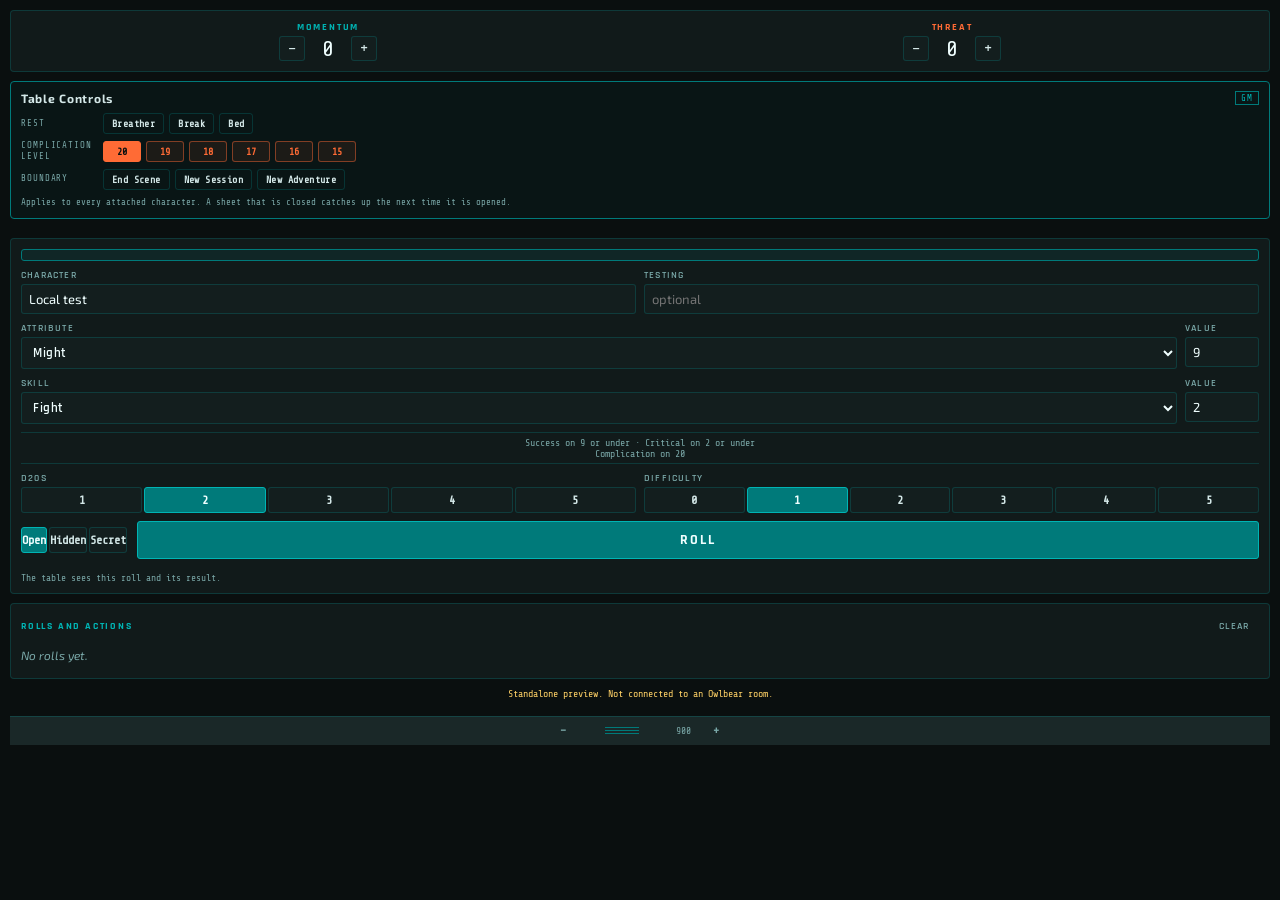
==== index.html @ 3b5f0b1b "0.9.10 — a room with no GM says so, and the relay names its failures FROM QA OF 0.9.9.  A ROOM WITH " ====
<!DOCTYPE html>
<html lang="en">
<head>
<meta charset="UTF-8">
<meta name="viewport" content="width=device-width, initial-scale=1.0">
<title>D&amp;M Rolls and Actions</title>
<link rel="preconnect" href="https://fonts.googleapis.com">
<link rel="preconnect" href="https://fonts.gstatic.com" crossorigin>
<link href="https://fonts.googleapis.com/css2?family=Rajdhani:wght@500;600;700&family=Exo+2:wght@400;500;600&family=Share+Tech+Mono&display=swap" rel="stylesheet">
<link rel="stylesheet" href="style.css">
</head>
<body>

<div id="app">

  <!-- 0.9.10. Reported from play: in a room with no GM, a player presses + on Momentum,
       the sheet moves and the pool never does. That is the design working — only the
       GM's background page writes room metadata, so with no GM nobody writes anything
       and every pool change is dropped. The single-writer rule is what stops two
       clients clobbering each other and is worth keeping; what was wrong is that it
       failed SILENTLY, so the tools looked broken rather than unattended. -->
  <p id="no-gm" class="no-gm" hidden>No GM in this room. Rolls still show, but Momentum,
    Threat and the shared log will not save until a GM joins.</p>

  <section class="pools">
    <div class="pool">
      <span class="pool-label">Momentum</span>
      <div class="pool-controls">
        <button class="step" data-pool="momentum" data-delta="-1" aria-label="Spend momentum">&minus;</button>
        <span class="pool-value" id="momentum-value">0</span>
        <button class="step" data-pool="momentum" data-delta="1" aria-label="Gain momentum">+</button>
      </div>
    </div>
    <div class="pool threat">
      <span class="pool-label">Threat</span>
      <div class="pool-controls">
        <button class="step" data-pool="threat" data-delta="-1" aria-label="Spend threat">&minus;</button>
        <span class="pool-value" id="threat-value">0</span>
        <button class="step" data-pool="threat" data-delta="1" aria-label="Add threat">+</button>
      </div>
    </div>
  </section>

  <!-- GM only. Hidden entirely for players by roller.js, not merely disabled: these
       push a boundary to every character at the table, and it should not look like
       something a player might be allowed to press. -->
  <section id="gm-panel" class="gm-panel" hidden>
    <div class="gm-panel-head">
      <h2>Table Controls</h2>
      <span class="gm-badge">GM</span>
    </div>
    <div class="gm-group">
      <span class="gm-group-label">Rest</span>
      <div class="gm-buttons">
        <button class="gm-btn" data-epoch="breather">Breather</button>
        <button class="gm-btn" data-epoch="break">Break</button>
        <button class="gm-btn" data-epoch="bed">Bed</button>
      </div>
    </div>
    <!-- 0.9.5. The Complication threshold for the whole room. The rulebook says a
         natural 20 complicates; lowering this makes a scene harder for everyone at
         once, which is the GM's lever and nobody else's. Threat-coloured because it
         raises the danger, the same thing Threat measures. -->
    <div class="gm-group">
      <span class="gm-group-label">Complication Level</span>
      <div class="gm-buttons" id="comp-at-seg">
        <button class="gm-btn danger" data-comp="20">20</button>
        <button class="gm-btn danger" data-comp="19">19</button>
        <button class="gm-btn danger" data-comp="18">18</button>
        <button class="gm-btn danger" data-comp="17">17</button>
        <button class="gm-btn danger" data-comp="16">16</button>
        <button class="gm-btn danger" data-comp="15">15</button>
      </div>
    </div>
    <div class="gm-group">
      <span class="gm-group-label">Boundary</span>
      <div class="gm-buttons">
        <button class="gm-btn" data-epoch="scene">End Scene</button>
        <button class="gm-btn" data-epoch="session">New Session</button>
        <button class="gm-btn" data-epoch="adventure">New Adventure</button>
      </div>
    </div>
    <p class="gm-note">Applies to every attached character. A sheet that is closed
      catches up the next time it is opened.</p>
  </section>

  <!-- GM only, 0.9.0. Answers the question the buttons above leave open: you pressed
       Bed, but who actually got it? Reads every token in the scene carrying a
       character and reports where each one stands. -->
  <section id="party-panel" class="party-panel" hidden>
    <div class="gm-panel-head">
      <h2>Party</h2>
      <span class="gm-badge">GM</span>
    </div>
    <ol id="party-list" class="party-list"></ol>
    <p class="gm-note" id="party-note">A character catches up when its sheet is next
      opened. Not synced means the character has never met this room and has nothing
      to catch up on.</p>
  </section>

  <section class="roller">
    <div id="char-banner" class="char-banner" hidden></div>
    <div class="grid-2">
      <label>Character
        <input type="text" id="char-name" placeholder="Name" maxlength="24">
      </label>
      <label>Testing
        <input type="text" id="roll-label" placeholder="optional" maxlength="40">
      </label>
    </div>

    <div class="stat-row">
      <label class="stat-pick">Attribute
        <select id="attr-key">
          <option value="might">Might</option>
          <option value="quickness">Quickness</option>
          <option value="insight">Insight</option>
          <option value="resolve">Resolve</option>
        </select>
      </label>
      <label class="stat-val">Value
        <input type="number" id="attr-val" min="0" max="20" value="9">
      </label>
    </div>

    <div class="stat-row">
      <label class="stat-pick">Skill
        <select id="skill-key">
          <option value="fight">Fight</option>
          <option value="move">Move</option>
          <option value="operate">Operate</option>
          <option value="sneak">Sneak</option>
          <option value="study">Study</option>
          <option value="survive">Survive</option>
          <option value="talk">Talk</option>
        </select>
      </label>
      <label class="stat-val">Value
        <input type="number" id="skill-val" min="0" max="20" value="2">
      </label>
    </div>

    <p class="rule-hint" id="rule-hint"></p>

    <div class="grid-2">
      <label>d20s
        <div class="segmented" id="dice-seg">
          <button data-dice="1">1</button>
          <button data-dice="2" class="on">2</button>
          <button data-dice="3">3</button>
          <button data-dice="4">4</button>
          <button data-dice="5">5</button>
        </div>
      </label>
      <label>Difficulty
        <div class="segmented" id="diff-seg">
          <button data-diff="0">0</button>
          <button data-diff="1" class="on">1</button>
          <button data-diff="2">2</button>
          <button data-diff="3">3</button>
          <button data-diff="4">4</button>
          <button data-diff="5">5</button>
        </div>
      </label>
    </div>

    <!-- 0.9.3. Three modes, replacing the GM-only Hidden checkbox.
         OPEN   — the table sees the roll and the result.
         HIDDEN — the table sees THAT you rolled, and nothing else. Anyone may use
                  it: a player concealing a result is ordinary play, and the table
                  still knows a roll happened.
         SECRET — nothing is sent at all, so no one can tell a roll occurred. GM
                  only, deliberately: a player rolling with no trace is the one
                  thing a shared log exists to prevent. -->
    <div class="roll-row">
      <div class="conceal" id="conceal-wrap">
        <div class="segmented" id="conceal-seg">
          <button data-conceal="open" class="on">Open</button>
          <button data-conceal="hidden">Hidden</button>
          <button data-conceal="secret" id="conceal-secret" hidden>Secret</button>
        </div>
      </div>
      <button id="roll-btn" class="primary">Roll</button>
    </div>
    <p class="conceal-hint" id="conceal-hint"></p>
  </section>

  <section class="log-section">
    <div class="log-header">
      <h2>Rolls and Actions</h2>
      <div class="log-header-actions">
        <button id="clear-log" class="ghost" hidden>Clear</button>
      </div>
    </div>
    <ol id="log" class="log"></ol>
  </section>

  <p id="status" class="status"></p>

  <!-- 0.9.3. Owlbear sizes the popover from the manifest and gives the viewer no
       edge to grab, so this IS the bottom edge: drag it and the panel follows.
       0.9.2 put +/- buttons in the log header instead, which was not what anyone
       means by resizable and was below the fold on a tall panel besides. The
       buttons survive here as the keyboard-reachable path, beside the grip. -->
  <div id="resizer" class="resizer" title="Drag to resize the panel">
    <button id="shorter" class="ghost icon-btn" aria-label="Make the panel shorter">&minus;</button>
    <div class="resizer-grip" role="separator" aria-label="Drag to resize the panel">
      <span></span><span></span><span></span>
    </div>
    <span id="height-value" class="height-value">900</span>
    <button id="taller" class="ghost icon-btn" aria-label="Make the panel taller">+</button>
  </div>
</div>

<script type="module" src="roller.js"></script>
</body>
</html>
---- style.css ----
/* -------------------------------------------------------------
   Palette lifted from dnm-character-creator.html v1.10 so the panel
   reads as the same product as the character creator.
   ------------------------------------------------------------- */
:root {
  --teal: #00B4B4;
  --teal-dim: #007a7a;
  --teal-glow: rgba(0, 180, 180, 0.25);
  --teal-faint: rgba(0, 180, 180, 0.08);
  --bg: #0a0f0f;
  --bg3: #131e1e;
  --bg4: #1a2828;
  --panel: #111a1a;
  --border: rgba(0, 180, 180, 0.2);
  --border-bright: rgba(0, 180, 180, 0.6);
  --text: #d4e8e8;
  --text-dim: #7aa8a8;
  --text-bright: #f0ffff;
  --accent: #ff6b35;
  --warning: #ffd166;
  --font-display: 'Rajdhani', sans-serif;
  --font-body: 'Exo 2', sans-serif;
  --font-mono: 'Share Tech Mono', monospace;
}

* { margin: 0; padding: 0; box-sizing: border-box; }

body {
  padding: 10px;
  background: var(--bg);
  color: var(--text);
  font-family: var(--font-body);
  font-size: 13px;
}

#app { display: flex; flex-direction: column; gap: 9px; }

section {
  background: var(--panel);
  border: 1px solid var(--border);
  border-radius: 4px;
  padding: 10px;
}

label {
  display: flex;
  flex-direction: column;
  gap: 3px;
  font-family: var(--font-display);
  font-size: 10px;
  font-weight: 600;
  color: var(--text-dim);
  text-transform: uppercase;
  letter-spacing: .12em;
}

input[type="text"], input[type="number"], select {
  background: var(--bg3);
  border: 1px solid var(--border);
  border-radius: 3px;
  color: var(--text-bright);
  padding: 6px 7px;
  font-size: 13px;
  font-family: var(--font-body);
  width: 100%;
}
select { font-family: var(--font-display); font-weight: 600; letter-spacing: .04em; }
input:focus, select:focus { outline: none; border-color: var(--border-bright); box-shadow: 0 0 0 2px var(--teal-faint); }

/* Pools ---------------------------------------------------- */
.pools { display: flex; gap: 10px; }
.pool { flex: 1; text-align: center; }
.pool-label {
  display: block;
  font-family: var(--font-display);
  font-size: 10px;
  font-weight: 700;
  letter-spacing: .18em;
  text-transform: uppercase;
  color: var(--teal);
  margin-bottom: 3px;
}
.pool.threat .pool-label { color: var(--accent); }
.pool-controls { display: flex; align-items: center; justify-content: center; gap: 8px; }
.pool-value {
  font-family: var(--font-mono);
  font-size: 22px;
  min-width: 30px;
  color: var(--text-bright);
}
/* 0.9.7. A run of presses is summed and sent once, so between the last press and the
   room confirming it this number is the client's expectation rather than the room's
   answer. Dimmed and underlined while that is true: the value is right, and the panel
   is not pretending it has been agreed yet. */
.pool-value.unsettled {
  opacity: 0.72;
  text-decoration: underline dotted;
  text-underline-offset: 3px;
}

button {
  font-family: var(--font-display);
  font-weight: 600;
  cursor: pointer;
  border-radius: 3px;
  border: 1px solid var(--border);
  background: var(--bg3);
  color: var(--text);
  padding: 5px 9px;
  font-size: 13px;
}
button:hover:not(:disabled) { border-color: var(--border-bright); color: var(--text-bright); }
button:disabled { opacity: .25; cursor: not-allowed; }

.step { width: 26px; padding: 4px 0; font-size: 15px; line-height: 1; }

.primary {
  flex: 1;
  background: var(--teal-dim);
  border-color: var(--teal);
  color: var(--text-bright);
  font-size: 14px;
  font-weight: 700;
  letter-spacing: .16em;
  text-transform: uppercase;
  padding: 9px 20px;
}
.primary:hover { background: var(--teal); color: var(--bg); }

.ghost { background: none; border-color: transparent; color: var(--text-dim); font-size: 10px; letter-spacing: .1em; text-transform: uppercase; }
.ghost:hover { color: var(--accent); border-color: transparent; }

/* Roller --------------------------------------------------- */
.roller { display: flex; flex-direction: column; gap: 8px; }
.grid-2 { display: grid; grid-template-columns: 1fr 1fr; gap: 8px; }
.stat-row { display: grid; grid-template-columns: 1fr 74px; gap: 8px; }

.rule-hint {
  font-family: var(--font-mono);
  font-size: 10px;
  color: var(--text-dim);
  text-align: center;
  padding: 4px 0;
  border-top: 1px solid var(--border);
  border-bottom: 1px solid var(--border);
}
/* 0.9.10. The Complication clause on its own line. It wrapped to two lines anyway, so
   the break is put where it reads. */
.rule-hint-comp { display: block; }
/* Threat's colour, because a raised Complication range IS extra danger — the same thing
   Threat measures — and a player who misses the change plays on the wrong odds. */
.rule-hint-comp.raised { color: var(--accent); }

/* 0.9.10. Warning colour rather than Threat's orange: nothing is wrong with the game,
   something is missing from the room. */
.no-gm {
  background: rgba(255, 209, 102, 0.12);
  border: 1px solid var(--warning);
  border-radius: 4px;
  color: var(--warning);
  font-size: 11px;
  line-height: 1.45;
  padding: 8px 10px;
}

.segmented { display: flex; gap: 2px; }
.segmented button { flex: 1; padding: 5px 0; font-family: var(--font-mono); font-size: 12px; }
.segmented button.on {
  background: var(--teal-dim);
  border-color: var(--teal);
  color: var(--text-bright);
}

.roll-row { display: flex; align-items: center; gap: 10px; }
.hidden-toggle {
  flex-direction: row;
  align-items: center;
  gap: 5px;
  color: var(--warning);
  font-size: 10px;
  white-space: nowrap;
}
.hidden-toggle input { accent-color: var(--warning); width: auto; }

/* Log ------------------------------------------------------ */
.log-header { display: flex; justify-content: space-between; align-items: center; margin-bottom: 4px; }
.log-header h2 {
  font-family: var(--font-display);
  font-size: 10px;
  font-weight: 700;
  text-transform: uppercase;
  letter-spacing: .18em;
  color: var(--teal);
}

/* 0.9.2: was a flat 220px, which meant a taller panel produced more empty space and
   the same eight visible entries. Viewport-relative so the log actually uses the
   height the resize control buys, with a floor for short windows. */
.log { list-style: none; max-height: clamp(200px, 46vh, 1000px); overflow-y: auto; }
.log .empty { color: var(--text-dim); font-style: italic; padding: 6px 0; font-size: 12px; }

.entry { border-top: 1px solid var(--border); padding: 7px 0; }
.entry:first-child { border-top: none; }
/* 0.9.2: tinted as well as rule-marked, so a hidden roll is separable from a public
   one while scanning the log rather than only on reading the entry. */
.entry.is-hidden { border-left: 2px solid var(--warning); padding-left: 7px;
  background: rgba(255, 209, 102, 0.04); }

.entry-head { display: flex; gap: 7px; align-items: baseline; flex-wrap: wrap; }
.entry-head strong {
  font-family: var(--font-display);
  font-size: 13px;
  font-weight: 700;
  letter-spacing: .04em;
  color: var(--text-bright);
}
.entry-label { color: var(--text-dim); font-size: 11px; font-style: italic; }
.entry-test { font-family: var(--font-mono); font-size: 10px; color: var(--text-dim); margin-top: 2px; }

.dice { display: flex; gap: 4px; margin: 5px 0; flex-wrap: wrap; }
.die {
  width: 24px; height: 24px;
  display: grid; place-items: center;
  border-radius: 3px;
  font-family: var(--font-mono);
  font-size: 12px;
  background: var(--bg3);
  border: 1px solid var(--border);
  color: var(--text-dim);
}
.die.success { background: var(--teal-dim); border-color: var(--teal); color: var(--text-bright); }
.die.crit { background: var(--teal); border-color: var(--text-bright); color: var(--bg); font-weight: 700; }
.die.complication { background: rgba(255,107,53,.15); border-color: var(--accent); color: var(--accent); font-weight: 700; }

/* v0.8.0: GM table controls. Visually separated from the roll controls above it,
   because pressing one of these affects every character at the table rather than
   just this window. */
.gm-panel {
  border: 1px solid var(--teal-dim);
  background: rgba(0, 122, 122, 0.06);
  padding: 9px 10px;
  margin-bottom: 10px;
}
.gm-panel-head {
  display: flex; align-items: center; justify-content: space-between;
  margin-bottom: 8px;
}
.gm-panel-head h2 { margin: 0; font-size: 12px; letter-spacing: 0.06em; }
.gm-badge {
  font-family: var(--font-mono); font-size: 9px; letter-spacing: 0.12em;
  color: var(--teal); border: 1px solid var(--teal-dim); padding: 1px 5px;
}
.gm-group { display: flex; align-items: center; gap: 8px; margin-bottom: 6px; }
.gm-group-label {
  font-family: var(--font-mono); font-size: 9px; letter-spacing: 0.1em;
  /* 0.9.5B: was 56px, which wrapped "Complication Level" mid-word and pushed the
     number buttons out of line with the rows above and below it. Sized to the
     longest label rather than the shortest, and given a line-height so a two-line
     label still sits level with its buttons. */
  text-transform: uppercase; color: var(--text-dim); width: 74px; flex: none;
  line-height: 1.25;
}
.gm-buttons { display: flex; flex-wrap: wrap; gap: 5px; }
.gm-btn {
  font-family: var(--font-mono); font-size: 10px; letter-spacing: 0.04em;
  padding: 4px 8px; cursor: pointer;
  background: transparent; color: var(--text); border: 1px solid var(--border);
}
.gm-btn:hover:not(:disabled) { border-color: var(--teal); color: var(--teal); }
.gm-btn:disabled { opacity: 0.4; cursor: not-allowed; }
/* Armed state for the two-step confirm. Deliberately loud: an armed button is one
   click from affecting every character at the table. */
.gm-btn.armed {
  border-color: var(--accent); color: var(--accent);
  background: rgba(255, 107, 53, 0.12);
}
.gm-note {
  font-family: var(--font-mono); font-size: 9px; line-height: 1.5;
  color: var(--text-dim); margin: 6px 0 0;
}

/* v0.9.0: party panel. Same framing as the table controls above it — this is GM
   furniture, not something a player is meant to be looking at — but it is read
   rather than pressed, so the rows are quiet and the status is the only colour. */
.party-panel {
  border: 1px solid var(--teal-dim);
  background: rgba(0, 122, 122, 0.06);
  padding: 9px 10px;
  margin-bottom: 10px;
}
.party-list { list-style: none; max-height: clamp(150px, 24vh, 560px); overflow-y: auto; }
.party-row { border-top: 1px solid var(--border); padding: 6px 0; }
.party-row:first-child { border-top: none; }
.party-head { display: flex; align-items: baseline; gap: 8px; }
.party-name {
  font-family: var(--font-display); font-size: 13px; font-weight: 700;
  letter-spacing: .04em; color: var(--text-bright);
  flex: 1; overflow: hidden; text-overflow: ellipsis; white-space: nowrap;
}
.party-spirit { font-family: var(--font-mono); font-size: 10px; color: var(--text-dim); flex: none; }
.party-status {
  font-family: var(--font-mono); font-size: 9px; letter-spacing: .1em;
  text-transform: uppercase; padding: 1px 5px; border: 1px solid; flex: none;
}
.party-status.is-current { color: var(--teal); border-color: var(--teal-dim); }
.party-status.is-behind { color: var(--accent); border-color: var(--accent); background: rgba(255,107,53,.12); }
.party-status.is-unsynced { color: var(--text-dim); border-color: var(--border); }
.party-detail { font-family: var(--font-mono); font-size: 9px; color: var(--accent); margin-top: 3px; }
.party-empty { color: var(--text-dim); font-style: italic; padding: 6px 0; font-size: 12px; }

.entry-sum { font-family: var(--font-mono); font-size: 10px; color: var(--text-dim); }
.entry-sum.pass { color: var(--teal); }
.entry-sum.fail { color: var(--accent); }

/* v1.17: action entries. Marked down the left edge so a GM scanning the feed can tell
   at a glance which lines are dice and which are somebody spending from a pool. The
   label is not italic here, unlike a roll's optional label, because on an action it
   carries the actual content — the ability or item name. */
.entry.entry-action { border-left: 2px solid var(--teal-dim); padding-left: 7px; }
.entry.entry-action .entry-label { font-style: normal; color: var(--text); }
.entry-sum.pool-momentum { color: var(--teal); }
.entry-sum.pool-threat { color: var(--accent); }

.status { font-size: 10px; color: var(--warning); min-height: 13px; text-align: center; font-family: var(--font-mono); }

/* Selected-character banner --------------------------------- */
.char-banner {
  font-family: var(--font-mono); font-size: 10px;
  background: var(--teal-faint); border: 1px solid var(--teal-dim);
  border-radius: 3px; padding: 5px 7px; color: var(--teal);
  display: flex; justify-content: space-between; gap: 8px;
}
.char-banner .warn { color: var(--accent); }
input[readonly] { opacity: .7; cursor: not-allowed; }

/* ============================================================
   SCROLLBARS (0.9.2)
   ------------------------------------------------------------
   The panel inherits the browser's default scrollbars, which on Windows are a
   light grey slab against a near-black panel and are the most obviously
   un-themed thing in the extension. Styled with both the standard properties
   and the WebKit pseudo-elements: Firefox reads the former, Chromium and the
   Owlbear desktop build read the latter, and neither alone covers the table.
   ============================================================ */
* {
  scrollbar-width: thin;
  scrollbar-color: var(--teal-dim) var(--bg);
}

*::-webkit-scrollbar { width: 10px; height: 10px; }
*::-webkit-scrollbar-track {
  background: var(--bg);
  border-left: 1px solid var(--border);
}
*::-webkit-scrollbar-thumb {
  background: linear-gradient(180deg, var(--teal-dim), #05494a);
  border: 1px solid var(--border-bright);
  border-radius: 0;              /* squared off, matching the panel chrome */
}
*::-webkit-scrollbar-thumb:hover {
  background: var(--teal);
  box-shadow: 0 0 8px var(--teal-glow);
}
*::-webkit-scrollbar-corner { background: var(--bg); }

/* ============================================================
   PANEL RESIZER (0.9.3)
   ------------------------------------------------------------
   Owlbear sizes the popover from the manifest and gives the viewer no edge to
   grab. This strip is the substitute bottom edge: sticky to the foot of the
   page so it is always reachable, whatever the log is doing above it.

   0.9.2 shipped +/- buttons in the log header instead. Nobody found them, and
   they were not resizing in the sense anyone means it. They remain here beside
   the grip because a drag is not keyboard reachable.
   ============================================================ */
.resizer {
  position: sticky;
  bottom: 0;
  display: flex;
  align-items: center;
  justify-content: center;
  gap: 8px;
  padding: 5px 8px;
  margin-top: 6px;
  background: var(--bg4);
  border-top: 1px solid var(--border);
  cursor: ns-resize;
  touch-action: none;          /* the drag is ours, not the browser's scroll */
  user-select: none;
}

.resizer:hover { border-top-color: var(--border-bright); }
.resizer.is-dragging { background: var(--teal-faint); border-top-color: var(--teal); }

/* Three short bars: the conventional "this is draggable" mark. */
.resizer-grip {
  display: flex;
  flex-direction: column;
  gap: 2px;
  padding: 4px 22px;
  cursor: ns-resize;
}

.resizer-grip span {
  display: block;
  width: 34px;
  height: 1px;
  background: var(--teal-dim);
}

.resizer:hover .resizer-grip span,
.resizer.is-dragging .resizer-grip span { background: var(--teal); }

.height-value {
  font-family: var(--font-mono);
  font-size: 0.6rem;
  color: var(--text-dim);
  min-width: 28px;
  text-align: center;
}

.icon-btn {
  font-family: var(--font-mono);
  font-size: 0.72rem;
  line-height: 1;
  padding: 2px 7px;
  min-width: 0;
  cursor: pointer;
}

.icon-btn:disabled { opacity: 0.35; cursor: default; box-shadow: none; }

/* ============================================================
   HIDDEN ROLL BADGE (0.9.2)
   ------------------------------------------------------------
   Warning-coloured and boxed, deliberately unlike every other tag in the log.
   The previous treatment appended "(hidden)" to the character name in the same
   weight and colour, which read as part of the name. Whether a roll reached
   the table is the one thing about it that must not be missable.
   ============================================================ */
.entry-hidden-tag {
  font-family: var(--font-mono);
  font-size: 0.55rem;
  letter-spacing: 0.14em;
  text-transform: uppercase;
  padding: 1px 5px;
  margin-left: 6px;
  white-space: nowrap;
  border: 1px solid;
}

/* Two colours because they mean two different things, and reading one as the other
   is a real misunderstanding at the table: HIDDEN told the others you rolled,
   SECRET told them nothing. Warning amber for the first, accent orange for the
   second, which is the stronger signal in this palette. */
.entry-hidden-tag.is-hidden {
  color: var(--warning);
  border-color: rgba(255, 209, 102, 0.5);
  background: rgba(255, 209, 102, 0.1);
}

.entry-hidden-tag.is-secret {
  color: var(--accent);
  border-color: rgba(255, 107, 53, 0.55);
  background: rgba(255, 107, 53, 0.12);
}

/* The mode picker under the Roll button. */
.conceal { display: flex; align-items: center; }
.conceal-hint {
  font-family: var(--font-mono);
  font-size: 0.6rem;
  color: var(--text-dim);
  margin: 6px 0 0;
  min-height: 1em;
}

/* ============================================================
   PARTY: OPEN SHEET (0.9.2)
   ============================================================ */
.party-open {
  font-family: var(--font-mono);
  font-size: 0.55rem;
  letter-spacing: 0.1em;
  text-transform: uppercase;
  padding: 2px 7px;
  margin-left: 6px;
  white-space: nowrap;
}

/* ============================================================
   COMPLICATION RANGE + MOMENTUM CLAIM (0.9.5)
   ============================================================ */

/* Threat-coloured, because lowering the Complication range raises the danger, which
   is the thing Threat measures. Distinct from the boundary buttons beside them so a
   press meant for End Scene is not aimed here by mistake. */
.gm-btn.danger {
  color: var(--accent);
  border-color: rgba(255, 107, 53, 0.45);
  background: rgba(255, 107, 53, 0.08);
  min-width: 38px;
}

.gm-btn.danger:hover:not(:disabled) {
  border-color: var(--accent);
  box-shadow: 0 0 10px rgba(255, 107, 53, 0.35);
}

/* The chosen threshold. Filled rather than outlined, so the current setting reads at
   a glance from across the panel. */
.gm-btn.danger.on {
  background: var(--accent);
  color: var(--bg);
  border-color: var(--accent);
}

.claim-momentum {
  display: inline-block;
  margin-top: 5px;
  font-family: var(--font-mono);
  font-size: 0.55rem;
  letter-spacing: 0.1em;
  text-transform: uppercase;
  padding: 3px 8px;
  color: var(--teal);
  border: 1px solid var(--teal-dim);
  background: var(--teal-faint);
  cursor: pointer;
}

.claim-momentum:hover:not(:disabled) {
  border-color: var(--teal);
  color: var(--text-bright);
  box-shadow: 0 0 10px var(--teal-glow);
}

/* Greyed once taken, and greyed for anyone it does not belong to. Both are "you
   cannot press this", so they look the same. */
.claim-momentum:disabled {
  opacity: 0.4;
  cursor: default;
  box-shadow: none;
  border-style: dashed;
}
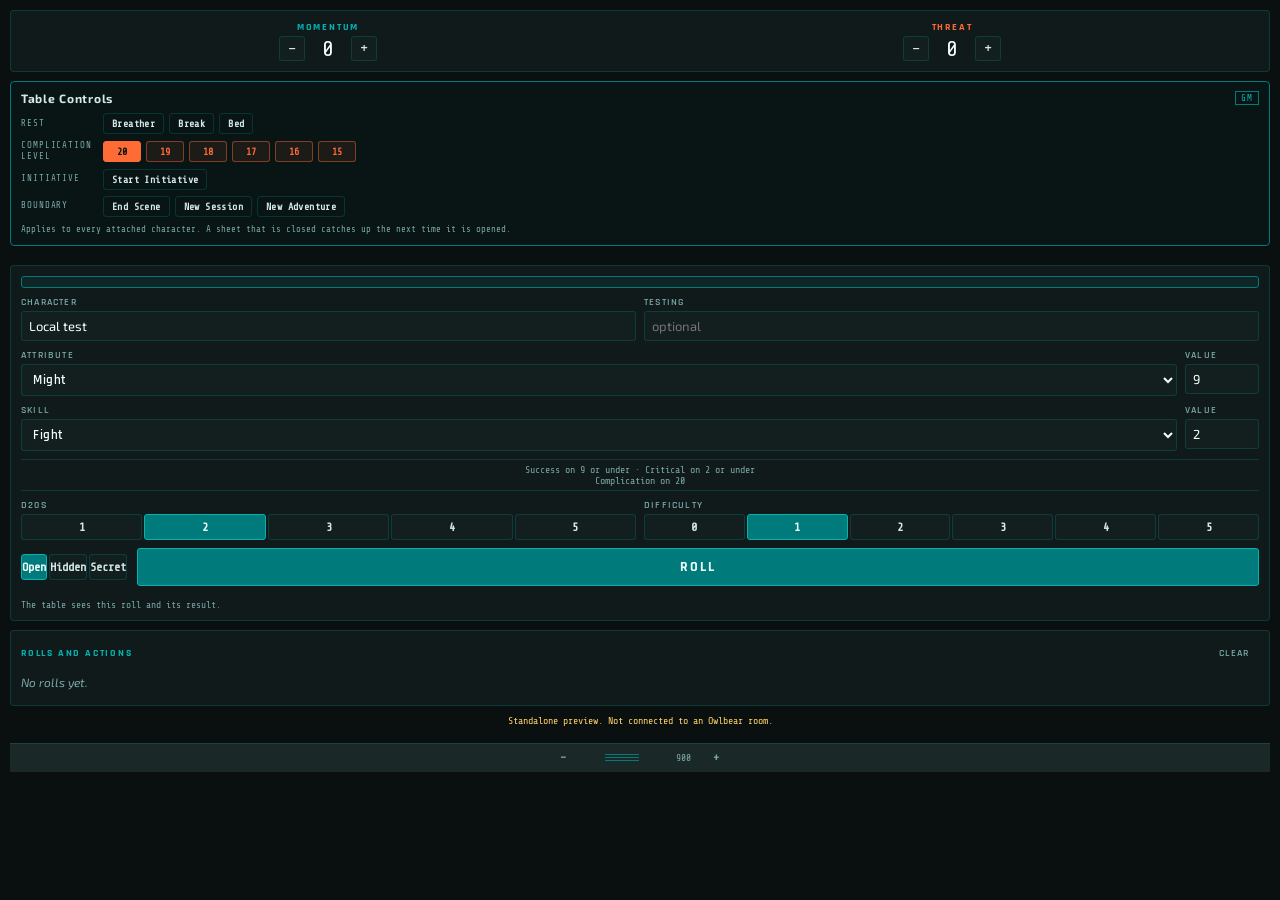
==== commit c1b50f38: "1.4 — initiative, and a party panel the table can see Extension only. The creator is unchanged at 2." ====
--- a/index.html
+++ b/index.html
@@ -73,6 +73,12 @@
       </div>
     </div>
     <div class="gm-group">
+      <span class="gm-group-label">Initiative</span>
+      <div class="gm-buttons">
+        <button class="gm-btn" id="init-start">Start Initiative</button>
+      </div>
+    </div>
+    <div class="gm-group">
       <span class="gm-group-label">Boundary</span>
       <div class="gm-buttons">
         <button class="gm-btn" data-epoch="scene">End Scene</button>
@@ -84,18 +90,75 @@
       catches up the next time it is opened.</p>
   </section>
 
-  <!-- GM only, 0.9.0. Answers the question the buttons above leave open: you pressed
+  <!-- 1.4. Deliberately NOT inside #gm-panel: players see this one. The GM gets the
+       controls, everyone gets the list, and a row the GM has hidden is not in the
+       room's metadata at all rather than merely undrawn — see readInitiative(). -->
+  <section id="initiative" class="initiative" hidden>
+    <div class="gm-panel-head">
+      <h2>Initiative</h2>
+      <span id="init-round" class="init-round"></span>
+      <div id="init-gm-controls" class="init-controls" hidden>
+        <button type="button" id="init-next" class="gm-btn">Next Round</button>
+        <button type="button" id="init-end" class="ghost">End</button>
+      </div>
+    </div>
+    <ol id="init-list" class="init-list"></ol>
+    <!-- GM only. Auto-grows the way the sheet's Injuries and Truths do: type a name,
+         press enter, and a fresh blank row appears under it. -->
+    <div id="init-add-row" class="init-add" hidden>
+      <input type="text" id="init-add" class="init-add-input" placeholder="Add an adversary…"
+        maxlength="32" spellcheck="false" autocomplete="off">
+    </div>
+    <p class="gm-note" id="init-note"></p>
+  </section>
+
+  <!-- 0.9.0, shared with the table from 1.4. Answers the question the buttons above leave open: you pressed
        Bed, but who actually got it? Reads every token in the scene carrying a
        character and reports where each one stands. -->
   <section id="party-panel" class="party-panel" hidden>
     <div class="gm-panel-head">
       <h2>Party</h2>
       <span class="gm-badge">GM</span>
+      <button type="button" id="party-share" class="ghost party-share"
+        title="Whether the players can see this panel">Shared</button>
+      <button type="button" id="party-backup" class="ghost party-backup"
+        title="Every character in this scene, as codes you can keep">Back up</button>
     </div>
     <ol id="party-list" class="party-list"></ol>
     <p class="gm-note" id="party-note">A character catches up when its sheet is next
       opened. Not synced means the character has never met this room and has nothing
       to catch up on.</p>
+
+    <!-- 1.3. Filled by renderBackup(). A textarea rather than a straight download
+         because an extension runs in an iframe Owlbear owns, and whether a
+         programmatic download is permitted there is Owlbear's decision, not ours.
+         Select-and-copy always works; the download button is the convenience. -->
+    <div id="backup" class="backup" hidden>
+      <div class="backup-head">
+        <span id="backup-summary" class="backup-summary"></span>
+        <button type="button" id="backup-copy" class="ghost">Copy</button>
+        <button type="button" id="backup-download" class="ghost">Download</button>
+        <button type="button" id="backup-close" class="ghost">Close</button>
+      </div>
+      <textarea id="backup-text" class="backup-text" readonly rows="6"
+        spellcheck="false"></textarea>
+      <p class="gm-note">Keep this somewhere outside Owlbear. Any one of these codes
+        pastes back in through Attach D&amp;M character on a token.</p>
+    </div>
+
+    <!-- 1.3. Characters whose token has left the scene. Only ever shown while NO
+         token holds that character, so there is never a choice between two copies
+         and never a click that can put a stale one over a live one. -->
+    <div id="recovery" class="recovery" hidden>
+      <div class="recovery-head">
+        <h3>Lost characters</h3>
+        <span id="recovery-count" class="recovery-count"></span>
+      </div>
+      <ol id="recovery-list" class="recovery-list"></ol>
+      <p class="gm-note">These were on tokens that are no longer in this scene. Saved
+        in this browser only, for 30 days. A character disappears from this list as
+        soon as a token is carrying it again.</p>
+    </div>
   </section>
 
   <section class="roller">
--- a/style.css
+++ b/style.css
@@ -229,7 +229,15 @@
   color: var(--text-dim);
 }
 .die.success { background: var(--teal-dim); border-color: var(--teal); color: var(--text-bright); }
-.die.crit { background: var(--teal); border-color: var(--text-bright); color: var(--bg); font-weight: 700; }
+/* 1.2. The same yellow the character sheet paints a critical, not teal. A crit is the
+   rarest and best thing a roll can do, and it read as just another success here while it
+   glowed on the sheet — the same die in two colours depending on where you looked. Both
+   halves already defined --warning as #ffd166; only this rule disagreed. */
+.die.crit {
+  background: var(--warning); border-color: var(--warning); color: var(--bg);
+  font-weight: 700;
+  box-shadow: 0 0 12px rgba(255,209,102,0.5);
+}
 .die.complication { background: rgba(255,107,53,.15); border-color: var(--accent); color: var(--accent); font-weight: 700; }
 
 /* v0.8.0: GM table controls. Visually separated from the roll controls above it,
@@ -241,11 +249,14 @@
   padding: 9px 10px;
   margin-bottom: 10px;
 }
+/* 1.3: gap and an auto margin rather than space-between, because the Party head
+   gained a third child and space-between would have spread the badge away from the
+   button it belongs beside. */
 .gm-panel-head {
-  display: flex; align-items: center; justify-content: space-between;
+  display: flex; align-items: center; gap: 8px;
   margin-bottom: 8px;
 }
-.gm-panel-head h2 { margin: 0; font-size: 12px; letter-spacing: 0.06em; }
+.gm-panel-head h2 { margin: 0; font-size: 12px; letter-spacing: 0.06em; margin-right: auto; }
 .gm-badge {
   font-family: var(--font-mono); font-size: 9px; letter-spacing: 0.12em;
   color: var(--teal); border: 1px solid var(--teal-dim); padding: 1px 5px;
@@ -291,13 +302,42 @@
 .party-list { list-style: none; max-height: clamp(150px, 24vh, 560px); overflow-y: auto; }
 .party-row { border-top: 1px solid var(--border); padding: 6px 0; }
 .party-row:first-child { border-top: none; }
-.party-head { display: flex; align-items: baseline; gap: 8px; }
+/* 1.3: wraps, and the name has a floor. The row was three children and is now up
+   to six, and .party-name is the only one that gives way — with overflow:hidden its
+   automatic minimum size is 0, so without a floor it collapses to nothing and its
+   neighbours spill over where it used to be. That is the same fault that put the
+   sheet's Roll button outside the panel in 2.1; a zero-width flex child does not
+   clip, it overlaps. */
+.party-head { display: flex; align-items: baseline; gap: 8px; flex-wrap: wrap; }
 .party-name {
   font-family: var(--font-display); font-size: 13px; font-weight: 700;
   letter-spacing: .04em; color: var(--text-bright);
-  flex: 1; overflow: hidden; text-overflow: ellipsis; white-space: nowrap;
+  flex: 1 1 9ch; min-width: 9ch;
+  overflow: hidden; text-overflow: ellipsis; white-space: nowrap;
 }
 .party-spirit { font-family: var(--font-mono); font-size: 10px; color: var(--text-dim); flex: none; }
+/* 1.3. Exhaustion initials and the injury count. Both warning yellow, the same
+   --warning the sheet uses for a critical, because both mean the same thing at a
+   glance: look here before you decide what happens next. */
+.party-exhaustion { display: inline-flex; gap: 3px; flex: none; }
+.party-mark {
+  font-family: var(--font-mono);
+  font-size: 9px;
+  line-height: 1;
+  padding: 2px 3px;
+  border: 1px solid var(--warning);
+  border-radius: 2px;
+  color: var(--warning);
+  cursor: help;
+}
+.party-injuries {
+  font-family: var(--font-mono);
+  font-size: 10px;
+  color: var(--warning);
+  flex: none;
+  cursor: help;
+}
+
 .party-status {
   font-family: var(--font-mono); font-size: 9px; letter-spacing: .1em;
   text-transform: uppercase; padding: 1px 5px; border: 1px solid; flex: none;
@@ -544,3 +584,122 @@
   box-shadow: none;
   border-style: dashed;
 }
+
+/* -------------------------------------------------------------
+   Lost characters and backups (1.3)
+   ------------------------------------------------------------- */
+.recovery, .backup {
+  margin-top: 10px;
+  padding-top: 8px;
+  border-top: 1px solid var(--border);
+}
+.recovery-head { display: flex; align-items: center; gap: 6px; margin-bottom: 6px; }
+.recovery-head h3 {
+  margin: 0; font-family: var(--font-display); font-size: 11px;
+  letter-spacing: 0.06em; color: var(--warning); font-weight: 700;
+}
+.recovery-count {
+  font-family: var(--font-mono); font-size: 9px; color: var(--warning);
+  border: 1px solid var(--warning); border-radius: 2px; padding: 0 4px;
+}
+.recovery-list { list-style: none; max-height: clamp(120px, 20vh, 400px); overflow-y: auto; }
+.recovery-row { border-top: 1px solid var(--border); padding: 6px 0; }
+.recovery-row:first-child { border-top: none; }
+.recovery-head-row { display: flex; align-items: baseline; gap: 8px; flex-wrap: wrap; }
+.recovery-name {
+  font-family: var(--font-display); font-size: 12px; font-weight: 700;
+  letter-spacing: .04em; color: var(--text-bright);
+  /* Same floor the party row needs, and for the same reason: with overflow
+     hidden its automatic minimum size is 0, so it would collapse rather than
+     ellipsise and let the timestamp sit on top of it. */
+  flex: 1 1 9ch; min-width: 9ch;
+  overflow: hidden; text-overflow: ellipsis; white-space: nowrap;
+}
+.recovery-when { font-family: var(--font-mono); font-size: 9px; color: var(--text-dim); flex: none; }
+.recovery-actions { display: flex; flex-wrap: wrap; gap: 4px; margin-top: 4px; }
+.recovery-actions .ghost { padding: 2px 4px; }
+.recovery-forget { margin-left: auto; }
+
+.backup-head { display: flex; align-items: center; gap: 6px; margin-bottom: 6px; flex-wrap: wrap; }
+.backup-summary {
+  font-family: var(--font-mono); font-size: 10px; color: var(--text-dim);
+  margin-right: auto;
+}
+.backup-text {
+  width: 100%;
+  background: var(--bg);
+  color: var(--text);
+  border: 1px solid var(--border);
+  font-family: var(--font-mono);
+  font-size: 10px;
+  padding: 6px;
+  resize: vertical;
+}
+
+/* -------------------------------------------------------------
+   Initiative (1.4)
+   -------------------------------------------------------------
+   Shown to the whole table, not just the GM, so it sits outside .gm-panel and
+   carries no GM colouring of its own. */
+.initiative {
+  background: var(--panel);
+  border: 1px solid var(--border);
+  padding: 9px 10px;
+}
+.init-round {
+  font-family: var(--font-mono); font-size: 10px; letter-spacing: .08em;
+  color: var(--teal); border: 1px solid var(--teal-dim); padding: 1px 5px;
+}
+.init-controls { display: flex; gap: 4px; align-items: center; }
+/* Lit when everyone has acted. It never fires on its own — a round that ended
+   itself while someone was still deciding would be worse than no tracker — so this
+   is an invitation, not a state. */
+.gm-btn.ready {
+  border-color: var(--teal); color: var(--bg); background: var(--teal);
+  box-shadow: 0 0 8px var(--teal-glow);
+}
+.init-list { list-style: none; max-height: clamp(120px, 24vh, 460px); overflow-y: auto; }
+.init-row {
+  display: flex; align-items: center; gap: 6px; flex-wrap: wrap;
+  border-top: 1px solid var(--border); padding: 5px 0;
+}
+.init-row:first-child { border-top: none; }
+/* Done. Dimmed rather than struck through or reordered: the row has to stay where
+   it is so the order still reads, and it has to stay legible so the GM can undo it. */
+.init-row.is-acted .init-name { color: var(--text-dim); opacity: .55; }
+.init-name {
+  font-family: var(--font-display); font-size: 13px; font-weight: 700;
+  letter-spacing: .04em; color: var(--text-bright);
+  /* Same floor every other row in this panel needs: with overflow hidden its
+     automatic minimum size is 0, so without it the name collapses and the buttons
+     sit on top of where it was. */
+  flex: 1 1 8ch; min-width: 8ch;
+  overflow: hidden; text-overflow: ellipsis; white-space: nowrap;
+}
+.init-name.is-npc { color: var(--accent); }
+.init-moves { display: inline-flex; flex-direction: column; gap: 1px; flex: none; }
+.init-move {
+  font-size: 8px; line-height: 1; padding: 1px 3px; letter-spacing: 0;
+}
+.init-move:disabled { opacity: .25; cursor: default; }
+.init-move:disabled:hover { color: var(--text-dim); }
+.init-hidden-mark {
+  font-family: var(--font-mono); font-size: 9px; color: var(--warning);
+  border: 1px solid var(--warning); border-radius: 2px; padding: 0 3px;
+  flex: none; cursor: help;
+}
+.init-row-actions { display: flex; gap: 3px; flex: none; margin-left: auto; }
+.init-row-actions .ghost { padding: 2px 4px; }
+.init-drop { color: var(--accent); }
+.init-empty { color: var(--text-dim); font-style: italic; padding: 6px 0; font-size: 12px; }
+.init-add { margin-top: 6px; }
+.init-add-input {
+  width: 100%;
+  background: var(--bg); color: var(--text);
+  border: 1px dashed var(--border); padding: 5px 6px;
+  font-family: var(--font-body); font-size: 12px;
+}
+.init-add-input:focus { border-style: solid; border-color: var(--border-bright); outline: none; }
+
+/* The GM's switch for whether the table can see the party panel. */
+.party-share.is-on { color: var(--teal); }
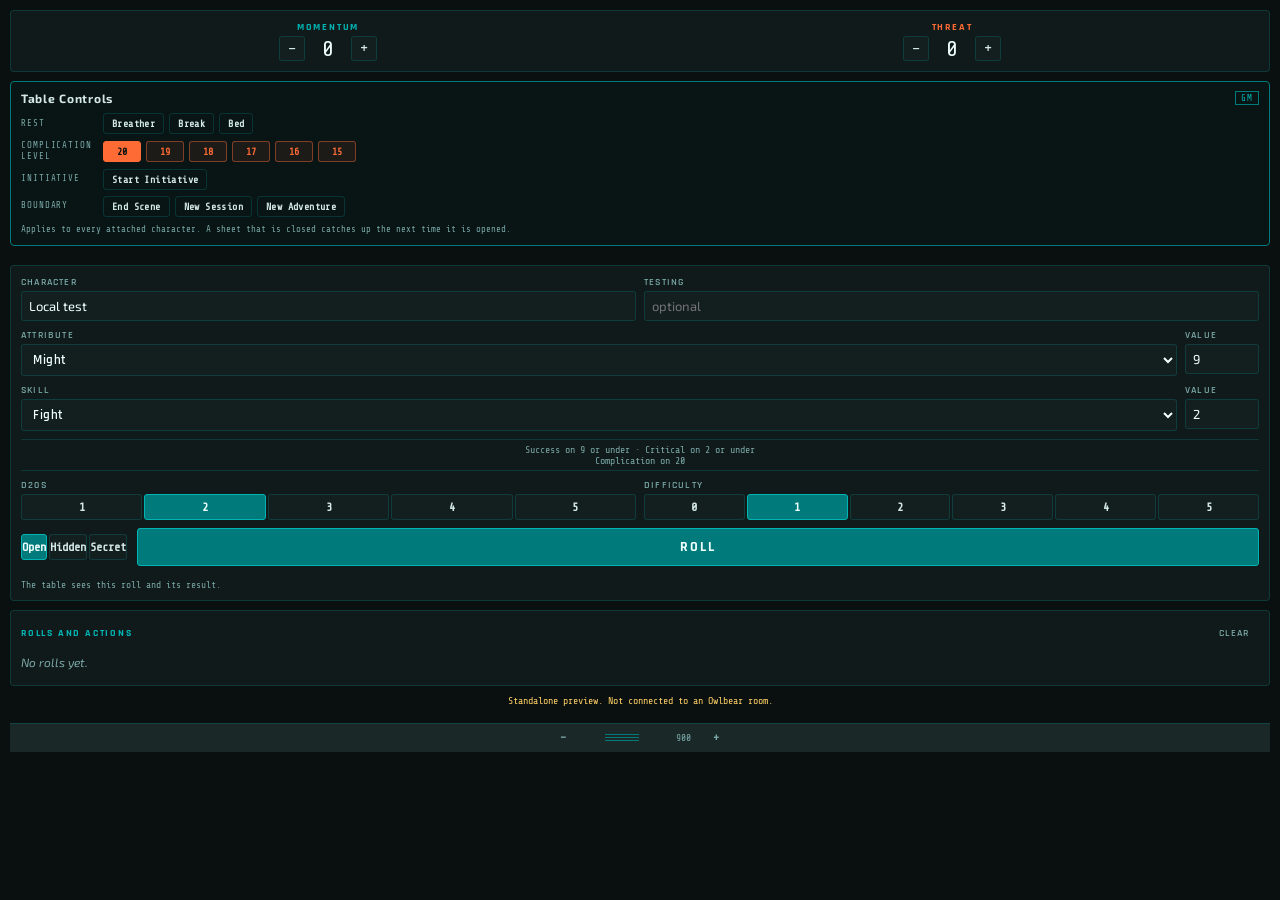
==== commit e72258f4: "1.5 — GM tools A GM-only panel listing every way the Gamemaster's Guide, Chapter 4, gives the GM to " ====
--- a/index.html
+++ b/index.html
@@ -47,6 +47,10 @@
   <section id="gm-panel" class="gm-panel" hidden>
     <div class="gm-panel-head">
       <h2>Table Controls</h2>
+      <!-- 1.5. Lit while the GM has rushed the table: the three rests below are greyed
+           until the next End Scene. -->
+      <span id="rushed-badge" class="rushed-badge" hidden
+        title="No rest before the next scene (GM Guide p.101). Lift it in GM Tools.">Rushed</span>
       <span class="gm-badge">GM</span>
     </div>
     <div class="gm-group">
@@ -90,41 +94,34 @@
       catches up the next time it is opened.</p>
   </section>
 
-  <!-- 1.4. Deliberately NOT inside #gm-panel: players see this one. The GM gets the
-       controls, everyone gets the list, and a row the GM has hidden is not in the
-       room's metadata at all rather than merely undrawn — see readInitiative(). -->
-  <section id="initiative" class="initiative" hidden>
-    <div class="gm-panel-head">
-      <h2>Initiative</h2>
-      <span id="init-round" class="init-round"></span>
-      <div id="init-gm-controls" class="init-controls" hidden>
-        <button type="button" id="init-next" class="gm-btn">Next Round</button>
-        <button type="button" id="init-end" class="ghost">End</button>
-      </div>
-    </div>
-    <ol id="init-list" class="init-list"></ol>
-    <!-- GM only. Auto-grows the way the sheet's Injuries and Truths do: type a name,
-         press enter, and a fresh blank row appears under it. -->
-    <div id="init-add-row" class="init-add" hidden>
-      <input type="text" id="init-add" class="init-add-input" placeholder="Add an adversary…"
-        maxlength="32" spellcheck="false" autocomplete="off">
-    </div>
-    <p class="gm-note" id="init-note"></p>
-  </section>
-
-  <!-- 0.9.0, shared with the table from 1.4. Answers the question the buttons above leave open: you pressed
-       Bed, but who actually got it? Reads every token in the scene carrying a
-       character and reports where each one stands. -->
+  <!-- 1.5. GM Tools: every way the GM gains and spends Threat, round tickers, hazards,
+       starting Threat and the NPC roster. Drawn by gmpanel.js, which draws the same
+       panel in its own docked popover (gm.html) when popped out. GM only. -->
+  <section id="gm-tools" class="gm-panel gm-tools" hidden></section>
+
+  <!-- 0.9.0, shared with the table from 1.4, and the initiative tracker folded into
+       it in 1.4B. It was a separate panel for one release and printed the same four
+       names the party list was already printing, with a different set of buttons
+       beside them. One list, one row per combatant. -->
   <section id="party-panel" class="party-panel" hidden>
     <div class="gm-panel-head">
       <h2>Party</h2>
       <span class="gm-badge">GM</span>
+      <span id="init-round" class="init-round" hidden></span>
+      <button type="button" id="init-next" class="gm-btn init-next" hidden>Next Round</button>
+      <button type="button" id="init-end" class="ghost" hidden>End</button>
       <button type="button" id="party-share" class="ghost party-share"
         title="Whether the players can see this panel">Shared</button>
       <button type="button" id="party-backup" class="ghost party-backup"
         title="Every character in this scene, as codes you can keep">Back up</button>
     </div>
     <ol id="party-list" class="party-list"></ol>
+    <!-- GM only, and only while a round is running. Auto-grows the way the sheet's
+         Injuries and Truths do: type a name, press enter, a fresh blank appears. -->
+    <div id="init-add-row" class="init-add" hidden>
+      <input type="text" id="init-add" class="init-add-input" placeholder="Add an adversary…"
+        maxlength="32" spellcheck="false" autocomplete="off">
+    </div>
     <p class="gm-note" id="party-note">A character catches up when its sheet is next
       opened. Not synced means the character has never met this room and has nothing
       to catch up on.</p>
--- a/style.css
+++ b/style.css
@@ -516,18 +516,6 @@
   min-height: 1em;
 }
 
-/* ============================================================
-   PARTY: OPEN SHEET (0.9.2)
-   ============================================================ */
-.party-open {
-  font-family: var(--font-mono);
-  font-size: 0.55rem;
-  letter-spacing: 0.1em;
-  text-transform: uppercase;
-  padding: 2px 7px;
-  margin-left: 6px;
-  white-space: nowrap;
-}
 
 /* ============================================================
    COMPLICATION RANGE + MOMENTUM CLAIM (0.9.5)
@@ -637,50 +625,31 @@
 }
 
 /* -------------------------------------------------------------
-   Initiative (1.4)
+   Initiative (1.4, folded into the party panel in 1.4B)
    -------------------------------------------------------------
-   Shown to the whole table, not just the GM, so it sits outside .gm-panel and
-   carries no GM colouring of its own. */
-.initiative {
-  background: var(--panel);
-  border: 1px solid var(--border);
-  padding: 9px 10px;
-}
+   There is no initiative panel any more — these style the initiative half of a
+   party row, and the round controls in the party header. */
 .init-round {
   font-family: var(--font-mono); font-size: 10px; letter-spacing: .08em;
   color: var(--teal); border: 1px solid var(--teal-dim); padding: 1px 5px;
-}
-.init-controls { display: flex; gap: 4px; align-items: center; }
-/* Lit when everyone has acted. It never fires on its own — a round that ended
-   itself while someone was still deciding would be worse than no tracker — so this
-   is an invitation, not a state. */
+  flex: none;
+}
+.init-next { font-size: 10px; padding: 2px 6px; flex: none; }
+/* Lit when everyone has acted. It never fires on its own — a round that ended itself
+   while someone was still deciding would be worse than no tracker — so this is an
+   invitation, not a state. */
 .gm-btn.ready {
   border-color: var(--teal); color: var(--bg); background: var(--teal);
   box-shadow: 0 0 8px var(--teal-glow);
 }
-.init-list { list-style: none; max-height: clamp(120px, 24vh, 460px); overflow-y: auto; }
-.init-row {
-  display: flex; align-items: center; gap: 6px; flex-wrap: wrap;
-  border-top: 1px solid var(--border); padding: 5px 0;
-}
-.init-row:first-child { border-top: none; }
-/* Done. Dimmed rather than struck through or reordered: the row has to stay where
-   it is so the order still reads, and it has to stay legible so the GM can undo it. */
-.init-row.is-acted .init-name { color: var(--text-dim); opacity: .55; }
-.init-name {
-  font-family: var(--font-display); font-size: 13px; font-weight: 700;
-  letter-spacing: .04em; color: var(--text-bright);
-  /* Same floor every other row in this panel needs: with overflow hidden its
-     automatic minimum size is 0, so without it the name collapses and the buttons
-     sit on top of where it was. */
-  flex: 1 1 8ch; min-width: 8ch;
-  overflow: hidden; text-overflow: ellipsis; white-space: nowrap;
-}
-.init-name.is-npc { color: var(--accent); }
+/* Done. Dimmed rather than struck through or reordered: the row has to stay where it
+   is so the order still reads, and legible so the GM can undo it. */
+.party-row.is-acted .party-name { color: var(--text-dim); opacity: .55; }
+.party-row.is-acted .party-spirit,
+.party-row.is-acted .party-exhaustion,
+.party-row.is-acted .party-injuries { opacity: .55; }
 .init-moves { display: inline-flex; flex-direction: column; gap: 1px; flex: none; }
-.init-move {
-  font-size: 8px; line-height: 1; padding: 1px 3px; letter-spacing: 0;
-}
+.init-move { font-size: 8px; line-height: 1; padding: 1px 3px; letter-spacing: 0; }
 .init-move:disabled { opacity: .25; cursor: default; }
 .init-move:disabled:hover { color: var(--text-dim); }
 .init-hidden-mark {
@@ -688,10 +657,9 @@
   border: 1px solid var(--warning); border-radius: 2px; padding: 0 3px;
   flex: none; cursor: help;
 }
-.init-row-actions { display: flex; gap: 3px; flex: none; margin-left: auto; }
-.init-row-actions .ghost { padding: 2px 4px; }
+.party-row-actions { display: flex; gap: 3px; flex: none; margin-left: auto; }
+.party-row-actions .ghost { padding: 2px 4px; }
 .init-drop { color: var(--accent); }
-.init-empty { color: var(--text-dim); font-style: italic; padding: 6px 0; font-size: 12px; }
 .init-add { margin-top: 6px; }
 .init-add-input {
   width: 100%;
@@ -701,5 +669,218 @@
 }
 .init-add-input:focus { border-style: solid; border-color: var(--border-bright); outline: none; }
 
+/* 1.4B: the name is the link to the sheet now, which is what freed the room on the
+   row for the initiative controls. Styled as the name it already was — a button
+   that looks like a button would just be the old Sheet button wearing a new label. */
+.party-name.is-link {
+  background: none; border: none; padding: 0; margin: 0;
+  text-align: left; cursor: pointer; font: inherit;
+  font-family: var(--font-display); font-size: 13px; font-weight: 700;
+  letter-spacing: .04em; color: var(--text-bright);
+}
+.party-name.is-link:hover { color: var(--teal); text-decoration: underline; }
+.party-name.is-npc { color: var(--accent); }
+
 /* The GM's switch for whether the table can see the party panel. */
 .party-share.is-on { color: var(--teal); }
+
+/* -------------------------------------------------------------
+   GM Tools (1.5)
+   -------------------------------------------------------------
+   The same framing as Table Controls — GM furniture — with sections that fold, because
+   the whole of Chapter 4 does not fit open at once beside a roller. Gains are drawn in
+   teal and spends in Threat's orange, so the two halves read apart at a glance. */
+.gm-tools { padding: 9px 10px; }
+.gm-tools.is-popped .gm-panel-head { margin-bottom: 0; }
+.gmt-head { flex-wrap: wrap; }
+.gmt-threat { display: inline-flex; align-items: baseline; gap: 5px; }
+.gmt-threat-label { font-family: var(--font-mono); font-size: 9px; letter-spacing: .12em; text-transform: uppercase; color: var(--accent); }
+.gmt-threat-value { font-family: var(--font-mono); font-size: 16px; color: var(--text-bright); }
+
+.gm-sec { border-top: 1px solid var(--border); padding: 4px 0; }
+.gm-sec-head {
+  display: flex; align-items: center; gap: 6px; cursor: pointer; list-style: none;
+  font-family: var(--font-display); font-size: 11px; font-weight: 700;
+  letter-spacing: .1em; text-transform: uppercase; color: var(--teal); padding: 3px 0;
+}
+.gm-sec-head::-webkit-details-marker { display: none; }
+.gm-sec-head::before { content: "\25B8"; font-size: 9px; color: var(--text-dim); }
+.gm-sec[open] > .gm-sec-head::before { content: "\25BE"; }
+.gm-sec-body { padding: 4px 0 6px; display: flex; flex-direction: column; gap: 6px; }
+
+.gm-info {
+  font-family: var(--font-mono); font-size: 9px; line-height: 1; color: var(--text-dim);
+  border: 1px solid var(--border); border-radius: 50%; width: 14px; height: 14px;
+  display: inline-grid; place-items: center; cursor: help;
+}
+
+/* The grid of rule buttons. Each cell is a button plus whatever it needs (a stepper, a
+   cost readout), and wraps rather than squeezing: a zero-width flex child spills over its
+   neighbours, which is the fault layout.test.mjs watches for. */
+.gmt-grid { display: flex; flex-direction: column; gap: 4px; }
+.gmt-cell, .gmt-row { display: flex; align-items: center; gap: 6px; flex-wrap: wrap; }
+.gmt-wrap { flex-wrap: wrap; }
+.gmt-cell .gm-btn { flex: 0 1 auto; text-align: left; }
+.gm-btn.gmt-gain { color: var(--teal); border-color: var(--teal-dim); }
+.gm-btn.gmt-spend { color: var(--accent); border-color: rgba(255, 107, 53, 0.45); }
+.gm-btn.gmt-wide { width: 100%; text-align: left; white-space: normal; }
+.gm-btn.armed { border-color: var(--accent); color: var(--accent); background: rgba(255, 107, 53, 0.12); }
+.gmt-cost { font-family: var(--font-mono); font-size: 10px; color: var(--accent); }
+.gmt-mini { font-family: var(--font-mono); font-size: 9px; color: var(--text-dim); text-transform: uppercase; letter-spacing: .08em; }
+.gmt-subhead {
+  font-family: var(--font-mono); font-size: 9px; letter-spacing: .1em; text-transform: uppercase;
+  color: var(--text-dim); margin-top: 6px; cursor: help;
+}
+.gmt-actions { display: flex; flex-direction: column; gap: 4px; }
+
+.gm-stepper { display: inline-flex; align-items: center; gap: 2px; flex: none; }
+.gm-stepper-val { font-family: var(--font-mono); font-size: 12px; min-width: 18px; text-align: center; color: var(--text-bright); }
+.gm-step { font-size: 12px; padding: 1px 6px; letter-spacing: 0; }
+
+.gmt-check {
+  flex-direction: row; align-items: center; gap: 4px; text-transform: none;
+  letter-spacing: 0; font-family: var(--font-body); font-size: 11px; color: var(--text);
+  font-weight: 500; cursor: pointer;
+}
+.gmt-check input { width: auto; accent-color: var(--teal); }
+
+.gmt-banners:empty { display: none; }
+.gmt-banner {
+  display: flex; align-items: center; gap: 8px; justify-content: space-between;
+  font-size: 11px; padding: 6px 8px; border-radius: 3px; margin: 4px 0;
+}
+.gmt-banner.is-rushed { color: var(--warning); border: 1px solid var(--warning); background: rgba(255, 209, 102, 0.1); }
+.rushed-badge {
+  font-family: var(--font-mono); font-size: 9px; letter-spacing: .12em; text-transform: uppercase;
+  color: var(--warning); border: 1px solid var(--warning); padding: 1px 5px; cursor: help;
+}
+
+/* Tickers */
+.gmt-ticker { display: flex; align-items: center; gap: 4px; flex-wrap: wrap; }
+.gmt-ticker.is-off { opacity: .55; }
+.gmt-ticker input[type="checkbox"] { width: auto; accent-color: var(--teal); }
+.gmt-ticker-name { flex: 1 1 10ch; min-width: 10ch; padding: 3px 5px; font-size: 12px; }
+.gmt-eye.is-on, .gmt-pin.is-on { color: var(--teal); }
+.gmt-preset { flex: 1 1 12ch; min-width: 12ch; padding: 4px 5px; font-size: 12px; }
+.gmt-total { font-family: var(--font-mono); font-size: 10px; color: var(--accent); margin-right: auto; }
+
+/* Hazard builder */
+.gmt-hazard { display: flex; flex-direction: column; gap: 6px; }
+.gmt-hazard-name { padding: 4px 6px; font-size: 12px; }
+.gmt-hazard-result { font-family: var(--font-mono); font-size: 11px; color: var(--accent); }
+.gmt-avoid button, .gmt-stakes button { font-family: var(--font-display); font-size: 11px; padding: 4px 2px; }
+
+/* NPCs */
+.gmt-filter { flex: 1 1 10ch; min-width: 10ch; padding: 4px 6px; font-size: 12px; }
+.gmt-npc-wrap { border-top: 1px solid var(--border); padding: 5px 0; }
+.gmt-npc { display: flex; align-items: center; gap: 6px; flex-wrap: wrap; }
+.gmt-npc-name, .gmt-fighter-name {
+  background: none; border: none; padding: 0; text-align: left; cursor: pointer;
+  font-family: var(--font-display); font-size: 13px; font-weight: 700; letter-spacing: .04em;
+  color: var(--accent); flex: 1 1 9ch; min-width: 9ch;
+  overflow: hidden; text-overflow: ellipsis; white-space: nowrap;
+}
+.gmt-npc-name:hover, .gmt-fighter-name:hover { text-decoration: underline; color: var(--text-bright); }
+.gmt-npc-actions { display: flex; align-items: center; gap: 4px; flex-wrap: wrap; margin-top: 3px; }
+.gmt-npc-actions .ghost { padding: 2px 4px; }
+.gmt-tag {
+  font-family: var(--font-mono); font-size: 9px; color: var(--text-dim);
+  border: 1px solid var(--border); border-radius: 2px; padding: 0 4px; flex: none;
+}
+.gmt-tag.is-threat { color: var(--accent); border-color: rgba(255, 107, 53, 0.45); }
+.gmt-tag.is-sample { color: var(--warning); border-color: rgba(255, 209, 102, 0.5); }
+.gmt-sample-note { color: var(--warning); }
+.gmt-fighter { display: flex; align-items: center; gap: 5px; flex-wrap: wrap; padding: 4px 0; border-top: 1px solid var(--border); }
+.gmt-fighter.is-hidden .gmt-fighter-name { opacity: .8; }
+.gmt-fighter .gm-btn { padding: 2px 6px; }
+.gmt-pt { font-family: var(--font-mono); font-size: 10px; color: var(--warning); cursor: help; }
+
+.gmt-statblock {
+  border-left: 2px solid var(--accent); padding: 4px 0 4px 8px; margin: 2px 0 6px;
+  font-size: 11px; line-height: 1.45; display: flex; flex-direction: column; gap: 2px;
+}
+.gmt-sb-line { font-family: var(--font-mono); font-size: 10px; color: var(--text-bright); }
+.gmt-sb-facts { font-family: var(--font-mono); font-size: 10px; color: var(--text-dim); }
+.gmt-sb-item b { color: var(--text-bright); font-weight: 600; }
+.gmt-sb-notes { font-style: italic; color: var(--text-dim); }
+.gmt-sb-source { font-family: var(--font-mono); font-size: 9px; color: var(--text-dim); }
+
+.gmt-editor { display: flex; flex-direction: column; gap: 6px; }
+.gmt-field { flex: 1 1 8ch; min-width: 8ch; }
+.gmt-field input, .gmt-field textarea { padding: 4px 6px; font-size: 12px; }
+.gmt-editor .gmt-row .gmt-field { flex: 1 1 7ch; }
+
+.gmt-log { max-height: clamp(120px, 26vh, 420px); }
+.gmt-ref-item summary { cursor: pointer; font-size: 12px; color: var(--text); padding: 2px 0; }
+.gmt-ref-quote { font-size: 11px; line-height: 1.5; color: var(--text); margin: 3px 0; font-style: italic; }
+.gmt-tip-cite { font-family: var(--font-mono); font-size: 9px; color: var(--teal); }
+
+/* The one floating tooltip. Fixed, so it can leave the section it belongs to, and
+   clamped to the viewport in showTip(). */
+.gm-tip {
+  position: fixed; z-index: 200; pointer-events: none;
+  background: var(--bg4); border: 1px solid var(--border-bright); border-radius: 4px;
+  padding: 8px 10px; box-shadow: 0 6px 20px rgba(0, 0, 0, .55);
+  display: flex; flex-direction: column; gap: 4px;
+}
+.gm-tip[hidden] { display: none; }
+.gm-tip-title { font-family: var(--font-display); font-size: 12px; font-weight: 700; color: var(--text-bright); letter-spacing: .04em; }
+.gm-tip-quote { font-size: 11px; line-height: 1.5; color: var(--text); font-style: italic; }
+.gm-tip-cite { font-family: var(--font-mono); font-size: 9px; color: var(--teal); letter-spacing: .08em; }
+.gm-tip-note { font-size: 11px; line-height: 1.45; color: var(--warning); }
+
+/* The GM's private log lines in the roller's feed. */
+.entry.is-gm { border-left-color: var(--warning); background: rgba(255, 209, 102, 0.035); }
+.entry-hidden-tag.is-gm { color: var(--warning); border-color: rgba(255, 209, 102, 0.5); background: rgba(255, 209, 102, 0.08); }
+
+/* Rolling for an NPC: the Truth / Default choice in the banner. */
+.npc-mode { display: inline-flex; gap: 3px; flex-wrap: wrap; }
+.npc-mode-btn { padding: 1px 5px; font-size: 9px; text-transform: none; letter-spacing: 0; color: var(--text-dim); border: 1px solid var(--border); }
+.npc-mode-btn.on { color: var(--bg); background: var(--teal); border-color: var(--teal); }
+.char-banner { flex-wrap: wrap; }
+
+/* The popped-out page: the dock bar, and the sheet's pad, zoom and resize handles. These
+   mirror the creator's .obr-* rules so the two docked panels look like one product. */
+.gm-popover-page { padding: 0; }
+.gm-popover-page #app { padding: 0 10px 10px; }
+.gm-bar {
+  position: sticky; top: 0; z-index: 40; display: flex; align-items: center; gap: 8px;
+  padding: 7px 10px; margin-bottom: 8px; background: var(--panel); border-bottom: 1px solid var(--border);
+}
+.gm-close { margin-left: auto; }
+.obr-dock { display: flex; align-items: center; gap: 8px; }
+.obr-pad {
+  display: grid; grid-template-columns: repeat(3, 10px); grid-template-rows: repeat(3, 8px);
+  gap: 2px; padding: 3px; border: 1px solid var(--border); border-radius: 3px; flex: none;
+}
+.obr-pad-cell { padding: 0; border: none; border-radius: 1px; background: var(--border); cursor: pointer; }
+.obr-pad-cell:hover:not(:disabled) { background: var(--teal); }
+.obr-pad-cell[aria-pressed="true"] { background: var(--teal); cursor: default; opacity: 1; }
+.obr-zoomgroup { display: flex; align-items: stretch; border: 1px solid var(--border); border-radius: 3px; overflow: hidden; flex: none; }
+.obr-zoom-readout {
+  display: flex; align-items: center; padding: 0 6px; font-family: var(--font-mono);
+  font-size: 10px; color: var(--text-dim); min-width: 42px; justify-content: center;
+}
+.obr-dock-btn { font-size: 10px; padding: 4px 8px; border: none; border-radius: 0; background: transparent; color: var(--text-dim); }
+.obr-dock-btn:hover { background: var(--teal-dim); color: var(--text-bright); }
+.obr-resize { position: fixed; z-index: 90; touch-action: none; }
+.obr-resize-w { top: 0; bottom: 0; left: 0; width: 7px; cursor: ew-resize; }
+.obr-resize-e { top: 0; bottom: 0; right: 0; width: 7px; cursor: ew-resize; }
+.obr-resize-n { left: 0; right: 0; top: 0; height: 7px; cursor: ns-resize; }
+.obr-resize-s { left: 0; right: 0; bottom: 0; height: 7px; cursor: ns-resize; }
+.obr-resize-nw, .obr-resize-ne, .obr-resize-sw, .obr-resize-se { width: 14px; height: 14px; z-index: 91; }
+.obr-resize-nw { top: 0; left: 0; cursor: nwse-resize; }
+.obr-resize-ne { top: 0; right: 0; cursor: nesw-resize; }
+.obr-resize-sw { bottom: 0; left: 0; cursor: nesw-resize; }
+.obr-resize-se { bottom: 0; right: 0; cursor: nwse-resize; }
+body.obr-resizing { user-select: none; }
+body.obr-resizing .obr-resize { background: var(--teal-dim); }
+
+/* 1.5. Next Round now carries the round's Threat ("Next Round (+3)"), which pushed the
+   party header's last button past a 420px panel. The header wraps instead. */
+.gm-panel-head { flex-wrap: wrap; }
+
+/* 1.5. A display rule beats the UA's [hidden], so the empty character banner was drawn
+   as a bare teal bar above the roller whenever nothing was selected — since the banner
+   was introduced. Found while screenshotting the GM tools. */
+.char-banner[hidden] { display: none; }
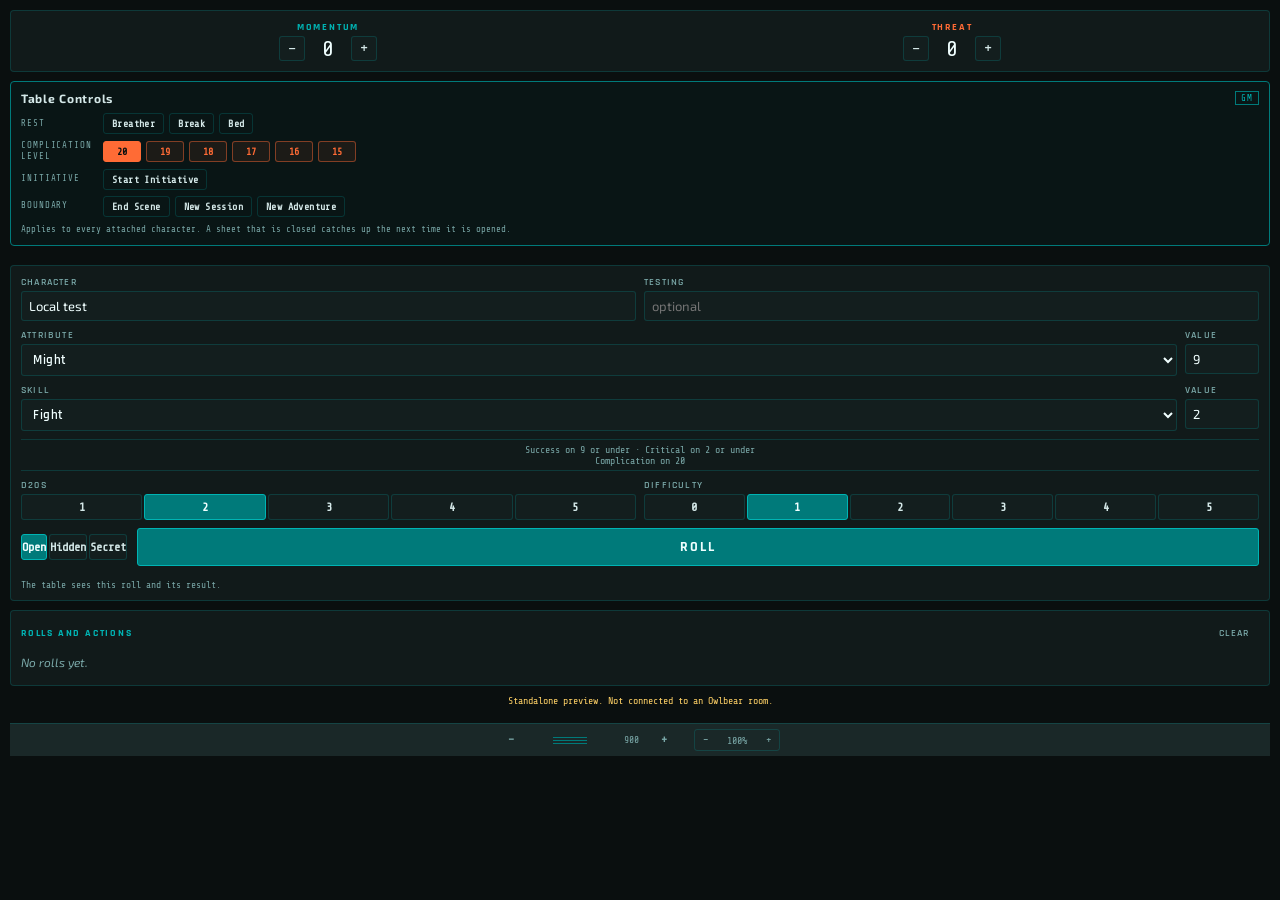
==== commit 52cabe71: "1.7: zoom in the roller, like the sheet The sheet's − 100% + control in the bottom strip: CSS zoom o" ====
--- a/index.html
+++ b/index.html
@@ -262,13 +262,22 @@
        0.9.2 put +/- buttons in the log header instead, which was not what anyone
        means by resizable and was below the fold on a tall panel besides. The
        buttons survive here as the keyboard-reachable path, beside the grip. -->
-  <div id="resizer" class="resizer" title="Drag to resize the panel">
-    <button id="shorter" class="ghost icon-btn" aria-label="Make the panel shorter">&minus;</button>
-    <div class="resizer-grip" role="separator" aria-label="Drag to resize the panel">
-      <span></span><span></span><span></span>
-    </div>
-    <span id="height-value" class="height-value">900</span>
-    <button id="taller" class="ghost icon-btn" aria-label="Make the panel taller">+</button>
+</div>
+
+<!-- 1.7. Outside #app on purpose: zoom scales #app, and the bar that sets the zoom
+     stays the same size, so the buttons never move out from under the pointer. The
+     zoom group is the sheet's own (.obr-zoomgroup), so the two read as one control. -->
+<div id="resizer" class="resizer" title="Drag to resize the panel">
+  <button id="shorter" class="ghost icon-btn" aria-label="Make the panel shorter" title="Make the panel shorter">&minus;</button>
+  <div class="resizer-grip" role="separator" aria-label="Drag to resize the panel">
+    <span></span><span></span><span></span>
+  </div>
+  <span id="height-value" class="height-value">900</span>
+  <button id="taller" class="ghost icon-btn" aria-label="Make the panel taller" title="Make the panel taller">+</button>
+  <div class="obr-zoomgroup roller-zoom" role="group" aria-label="Zoom">
+    <button id="zoom-out" type="button" class="obr-dock-btn" aria-label="Zoom out" title="Zoom out. Scales the roller, not the panel.">&minus;</button>
+    <span id="zoom-readout" class="obr-zoom-readout">100%</span>
+    <button id="zoom-in" type="button" class="obr-dock-btn" aria-label="Zoom in" title="Zoom in. Scales the roller, not the panel.">+</button>
   </div>
 </div>
 
--- a/style.css
+++ b/style.css
@@ -330,6 +330,10 @@
   color: var(--warning);
   cursor: help;
 }
+.party-defeated {
+  font-family: var(--font-mono); font-size: 9px; letter-spacing: .06em; text-transform: uppercase;
+  color: var(--bg); background: var(--accent); border-radius: 2px; padding: 0 4px; flex: none;
+}
 .party-injuries {
   font-family: var(--font-mono);
   font-size: 10px;
@@ -422,7 +426,8 @@
   justify-content: center;
   gap: 8px;
   padding: 5px 8px;
-  margin-top: 6px;
+  /* 1.7: 6px of margin plus #app's 9px gap, now that the strip sits outside #app. */
+  margin-top: 15px;
   background: var(--bg4);
   border-top: 1px solid var(--border);
   cursor: ns-resize;
@@ -431,6 +436,9 @@
 }
 
 .resizer:hover { border-top-color: var(--border-bright); }
+/* 1.7: the zoom group shares the strip with the height controls, set apart from them. */
+.resizer .roller-zoom { margin-left: 10px; }
+.resizer .roller-zoom .obr-dock-btn:disabled { opacity: 0.35; cursor: default; }
 .resizer.is-dragging { background: var(--teal-faint); border-top-color: var(--teal); }
 
 /* Three short bars: the conventional "this is draggable" mark. */
@@ -817,6 +825,51 @@
 
 /* The one floating tooltip. Fixed, so it can leave the section it belongs to, and
    clamped to the viewport in showTip(). */
+/* 1.6: Chapter 5 — fighter tools, stat block cards, the Bestiary ---------------- */
+.gmt-fighter.is-down .gmt-fighter-name { text-decoration: line-through; opacity: .65; }
+.gmt-tools {
+  display: flex; flex-direction: column; gap: 5px;
+  margin: 2px 0 4px; padding: 6px 8px;
+  border-left: 2px solid var(--teal-dim); background: var(--teal-faint);
+}
+.gmt-tools .gmt-subhead { margin-top: 4px; }
+.gmt-side button { font-size: 11px; padding: 4px 0; }
+.gmt-fact {
+  font-family: var(--font-mono); font-size: 10px; color: var(--text);
+  border: 1px solid var(--border); border-radius: 3px; padding: 1px 5px;
+}
+.gmt-fact[tabindex] { cursor: help; }
+.gmt-fact.is-down, .gmt-tag.is-down { color: var(--accent); border-color: rgba(255, 107, 53, 0.45); }
+.gmt-sb-facts { display: flex; flex-wrap: wrap; gap: 4px; margin: 3px 0; }
+.gmt-sb-truth { font-style: italic; color: var(--text-bright); font-size: 11px; }
+.gmt-sb-grid { display: grid; grid-template-columns: repeat(4, minmax(0, 1fr)); gap: 2px; margin: 3px 0; }
+.gmt-sb-grid.is-skills { grid-template-columns: repeat(7, minmax(0, 1fr)); }
+.gmt-sb-grid.is-normal { grid-template-columns: repeat(2, minmax(0, 1fr)); cursor: help; }
+.gmt-sb-cell {
+  display: flex; flex-direction: column; align-items: center; min-width: 0;
+  background: var(--bg3); border: 1px solid var(--border); border-radius: 3px; padding: 2px 1px;
+  font-family: var(--font-mono); font-size: 12px; color: var(--text-bright);
+}
+.gmt-sb-cell small {
+  font-family: var(--font-display); font-size: 8px; letter-spacing: .06em; text-transform: uppercase;
+  color: var(--teal); max-width: 100%; overflow: hidden; text-overflow: ellipsis; white-space: nowrap;
+}
+.gmt-sb-cell em { font-style: normal; font-size: 8px; color: var(--text-dim); text-transform: uppercase; letter-spacing: .06em; }
+.gmt-sb-head {
+  font-family: var(--font-display); font-size: 10px; font-weight: 700; letter-spacing: .1em;
+  text-transform: uppercase; color: var(--teal); margin-top: 4px;
+}
+.gmt-sb-head[tabindex] { cursor: help; }
+.gmt-sb-item b.gmt-has-tip { border-bottom: 1px dotted var(--teal); cursor: help; }
+.gmt-npc-line {
+  flex: 1 0 100%; min-width: 0; font-family: var(--font-mono); font-size: 9px; color: var(--text-dim);
+  overflow: hidden; text-overflow: ellipsis; white-space: nowrap;
+}
+.gmt-npc-wrap.is-open { background: var(--teal-faint); }
+.gmt-kind button { font-size: 10px; padding: 3px 6px; flex: 0 0 auto; }
+.gmt-file { font-size: 11px; width: 100%; }
+.gmt-editor select { max-width: 100%; }
+
 .gm-tip {
   position: fixed; z-index: 200; pointer-events: none;
   background: var(--bg4); border: 1px solid var(--border-bright); border-radius: 4px;
@@ -884,3 +937,26 @@
    as a bare teal bar above the roller whenever nothing was selected — since the banner
    was introduced. Found while screenshotting the GM tools. */
 .char-banner[hidden] { display: none; }
+
+/* -------------------------------------------------------------
+   Rerolls (1.5)
+   -------------------------------------------------------------
+   Your own roll's dice are buttons. A picked die is ringed; a die a reroll replaced is
+   struck through in the original row, which stays as it was written. The reroll line
+   and the new result sit beneath it. */
+button.die { cursor: pointer; padding: 0; font-weight: inherit; }
+button.die:hover { border-color: var(--border-bright); }
+.die.is-picked { outline: 2px solid var(--warning); outline-offset: 1px; }
+.die.is-replaced { opacity: .45; text-decoration: line-through; }
+.entry-reroll { font-family: var(--font-mono); font-size: 10px; color: var(--warning); margin-top: 3px; }
+.entry-reroll-label { font-family: var(--font-mono); font-size: 9px; letter-spacing: .12em; text-transform: uppercase; color: var(--text-dim); margin-top: 4px; }
+.reroll-panel { display: flex; flex-wrap: wrap; align-items: center; gap: 4px; margin: 5px 0 2px; padding: 5px 6px; border: 1px dashed var(--warning); border-radius: 3px; }
+.reroll-head { font-family: var(--font-mono); font-size: 10px; color: var(--warning); flex: 1 0 100%; }
+.reroll-opt.is-free { color: var(--teal); border-color: var(--teal-dim); }
+/* The free-reroll reminder: the same --warning yellow the sheet uses for a note that
+   wants your attention before you move on. */
+.reroll-hint {
+  font-size: 10px; line-height: 1.4; color: var(--warning); margin-top: 4px;
+  padding: 3px 6px; border-left: 2px solid var(--warning); background: rgba(255, 209, 102, 0.08);
+  cursor: help;
+}
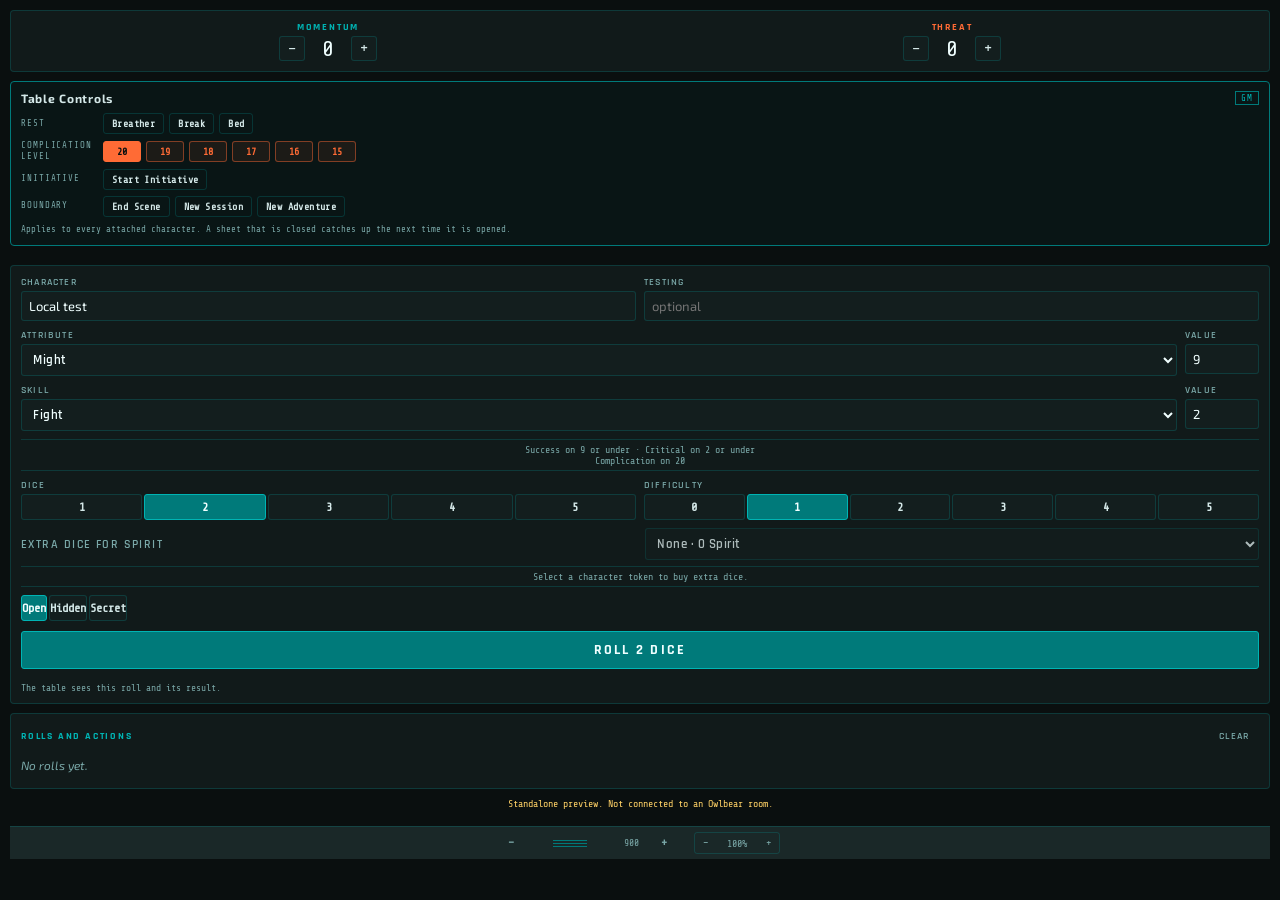
==== commit 9023c704: "Add primary-roll Spirit dice purchases (1.8)" ====
--- a/index.html
+++ b/index.html
@@ -203,7 +203,7 @@
     <p class="rule-hint" id="rule-hint"></p>
 
     <div class="grid-2">
-      <label>d20s
+      <label><span id="base-dice-label">Dice</span>
         <div class="segmented" id="dice-seg">
           <button data-dice="1">1</button>
           <button data-dice="2" class="on">2</button>
@@ -222,6 +222,17 @@
           <button data-diff="5">5</button>
         </div>
       </label>
+    </div>
+
+    <div class="spirit-dice-row">
+      <label for="extra-dice">Extra dice for Spirit</label>
+      <select id="extra-dice" aria-describedby="extra-dice-hint">
+        <option value="0">None · 0 Spirit</option>
+        <option value="1">+1 die · 1 Spirit</option>
+        <option value="2">+2 dice · 2 Spirit</option>
+        <option value="3">+3 dice · 3 Spirit</option>
+      </select>
+      <p id="extra-dice-hint" class="rule-hint">Select a character token to buy extra dice.</p>
     </div>
 
     <!-- 0.9.3. Three modes, replacing the GM-only Hidden checkbox.
--- a/style.css
+++ b/style.css
@@ -171,7 +171,8 @@
   color: var(--text-bright);
 }
 
-.roll-row { display: flex; align-items: center; gap: 10px; }
+.roll-row { display: flex; flex-wrap: wrap; align-items: center; gap: 10px; }
+.roll-row .primary { flex: 1 0 100%; min-width: 0; }
 .hidden-toggle {
   flex-direction: row;
   align-items: center;
@@ -436,6 +437,10 @@
 }
 
 .resizer:hover { border-top-color: var(--border-bright); }
+.spirit-dice-row { display: grid; grid-template-columns: minmax(0, 1fr) minmax(0, 1fr); align-items: center; gap: 6px 10px; }
+.spirit-dice-row label { font-size: 12px; }
+.spirit-dice-row select { min-width: 0; width: 100%; }
+.spirit-dice-row .rule-hint { grid-column: 1 / -1; margin: 0; }
 /* 1.7: the zoom group shares the strip with the height controls, set apart from them. */
 .resizer .roller-zoom { margin-left: 10px; }
 .resizer .roller-zoom .obr-dock-btn:disabled { opacity: 0.35; cursor: default; }
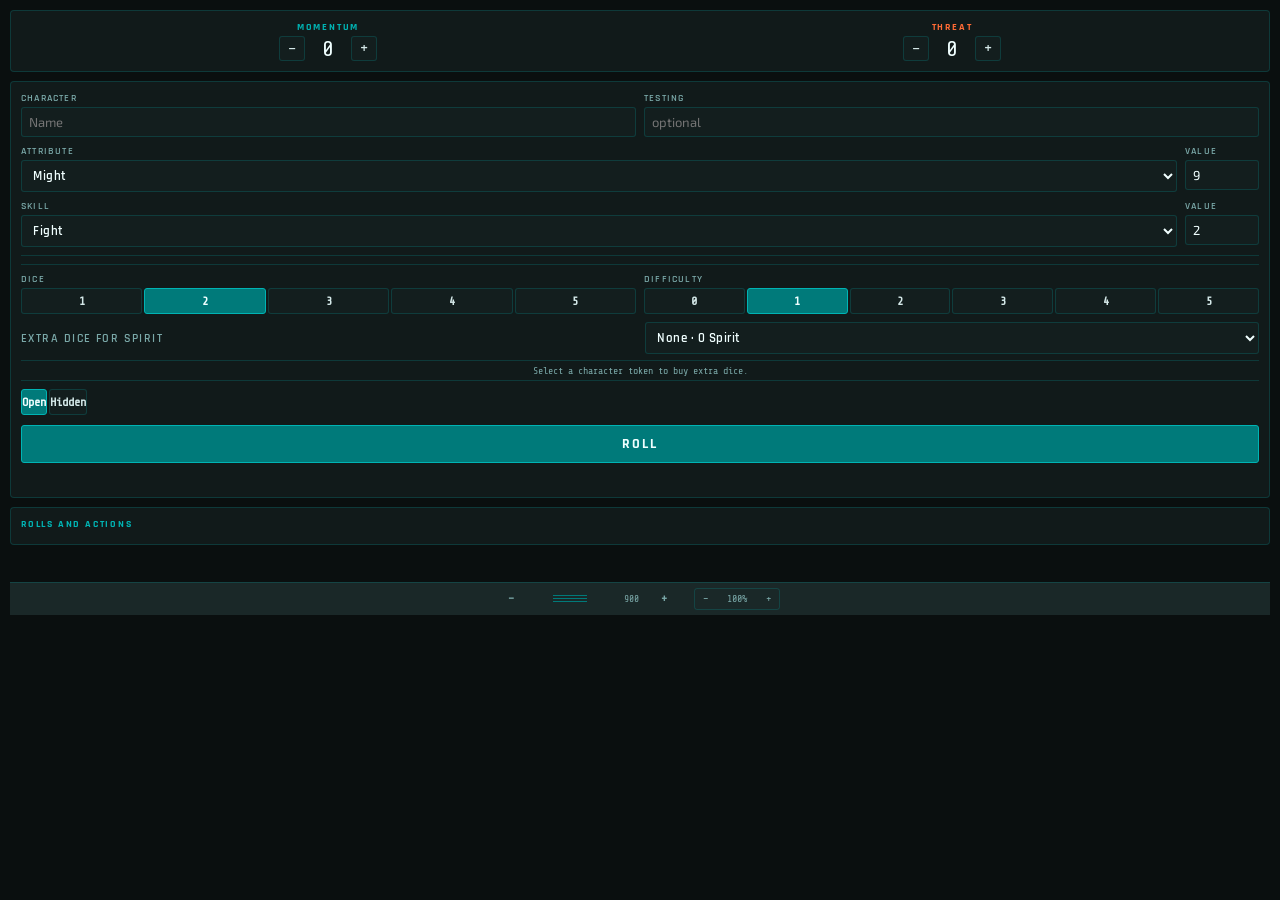
==== commit 7c8c137c: "1.8.1: Twin Orbs listing icon and page favicons The manifest's top-level icon (the Owlbear extension" ====
--- a/index.html
+++ b/index.html
@@ -7,6 +7,9 @@
 <link rel="preconnect" href="https://fonts.googleapis.com">
 <link rel="preconnect" href="https://fonts.gstatic.com" crossorigin>
 <link href="https://fonts.googleapis.com/css2?family=Rajdhani:wght@500;600;700&family=Exo+2:wght@400;500;600&family=Share+Tech+Mono&display=swap" rel="stylesheet">
+<link rel="icon" href="brand/favicon.ico" sizes="48x48">
+<link rel="icon" type="image/png" sizes="32x32" href="brand/favicon-32.png">
+<link rel="icon" type="image/png" sizes="16x16" href="brand/favicon-16.png">
 <link rel="stylesheet" href="style.css">
 </head>
 <body>
